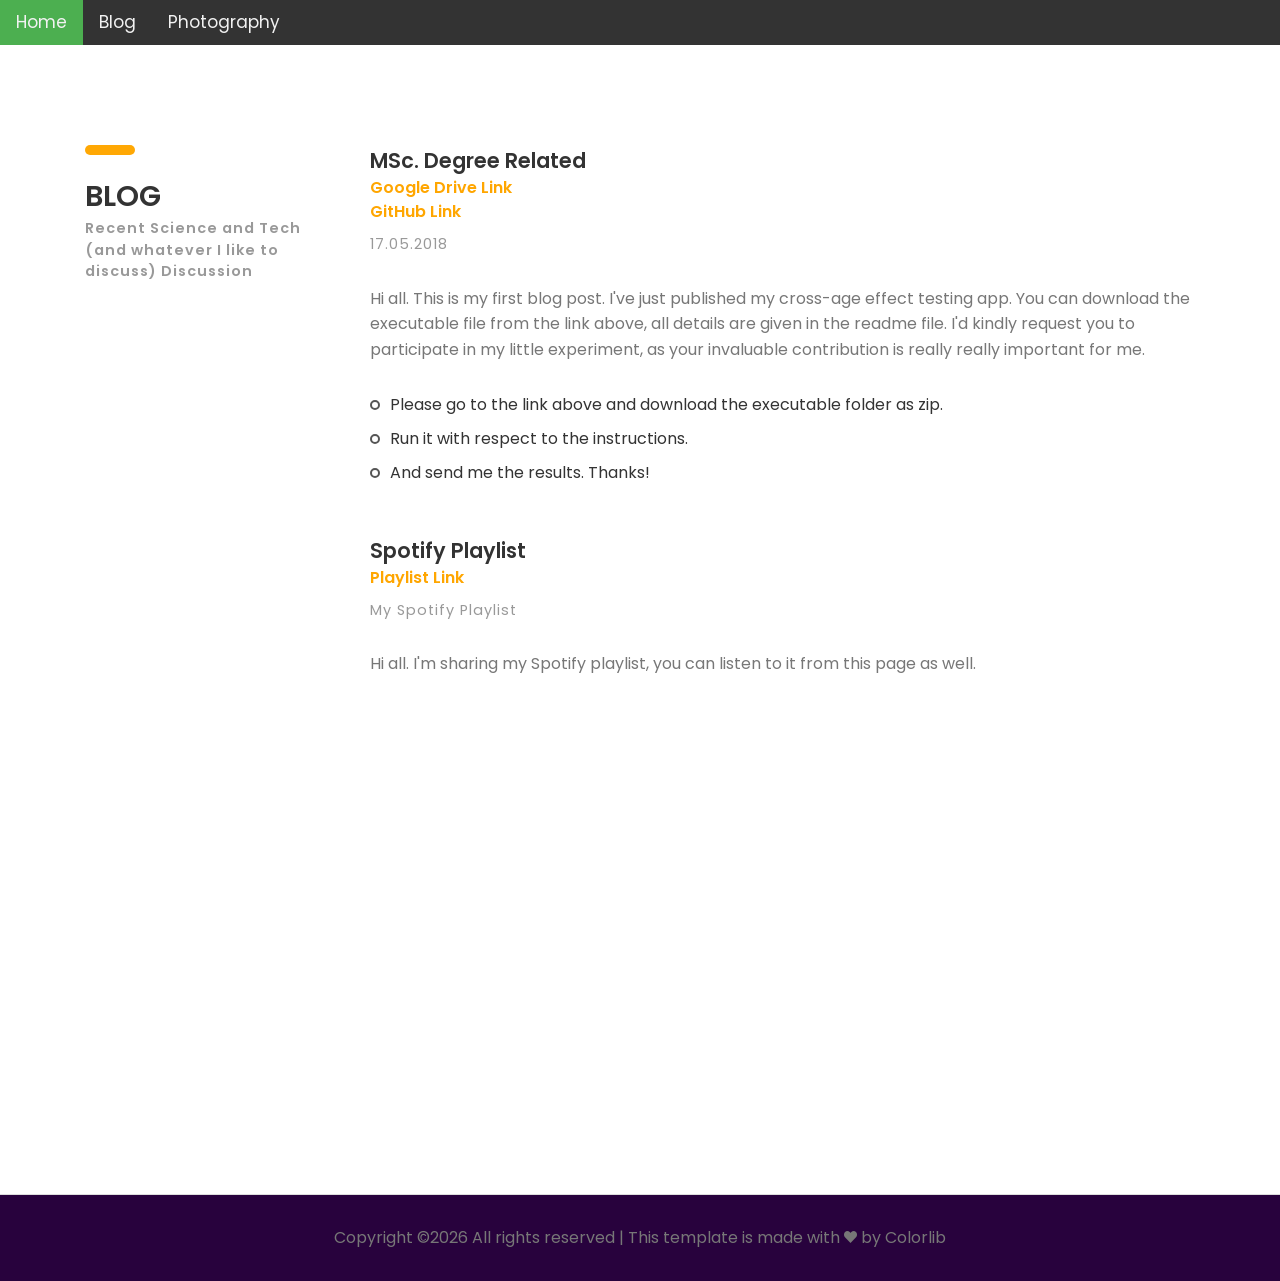
==== blog.html @ d30c562f "Update blog.html" ====
<!DOCTYPE HTML>
<html lang="en">
<head>
	<!-- Global site tag (gtag.js) - Google Analytics -->
	<script async src="https://www.googletagmanager.com/gtag/js?id=UA-119155478-1"></script>
	<script>
	  window.dataLayer = window.dataLayer || [];
	  function gtag(){dataLayer.push(arguments);}
	  gtag('js', new Date());

	  gtag('config', 'UA-119155478-1');
	</script>

	<title>Blog</title>
	<link rel="shortcut icon" type="image/png" href="images/darkside.png"/>
	<meta http-equiv="X-UA-Compatible" content="IE=edge">
    <meta name="viewport" content="width=device-width, initial-scale=1">
	<meta charset="UTF-8">


	<!-- Font -->

	<link href="https://fonts.googleapis.com/css?family=Poppins:400,500,600,700%7CAllura" rel="stylesheet">

	<!-- Stylesheets -->

	<link href="common-css/bootstrap.css" rel="stylesheet">

	<link href="common-css/ionicons.css" rel="stylesheet">

	<link href="common-css/fluidbox.min.css" rel="stylesheet">

	<link href="blog/css/styles.css" rel="stylesheet">

	<link href="blog/css/responsive.css" rel="stylesheet">

</head>
<body>

	<div class="topnav" id="myTopnav">
		<a href="index.html" class="active">Home</a>
		<a href="blog.html">Blog</a>
		<a href="photo.html">Photography</a>
		<a href="javascript:void(0);" class="icon" onclick="myFunction()">&#9776;</a>
	</div>

	<section class="experience-section section">
		<div class="container">
			<div class="row">
				<div class="col-sm-12 col-md-3">
					<div class="heading">
						<h3><b>BLOG</b></h3>
						<h6 class="font-lite-black"><b>Recent Science and Tech (and whatever I like to discuss) Discussion</b></h6>
					</div>
				</div><!-- col-sm-3 -->

				<div class="col-sm-12 col-md-9">
					<div class="experience margin-b-50">
						<h4><b>MSc. Degree Related</b></h4>
						<h5 class="font-yellow"><a href="https://drive.google.com/open?id=1n4mOW07sxT1nSWBNtvZW7d20GFe2461o" target="_blank"><b>Google Drive Link</b></a></h5>
						<h5 class="font-yellow"><a href="https://github.com/caggursoy/crossageeffect_guitest" target="_blank"><b>GitHub Link</b></a></h5>
						<h6 class="font-lite-black margin-t-10">17.05.2018</h6>
						<p class="margin-tb-30">Hi all. This is my first blog post. I've just published my cross-age effect
						testing app. You can download the executable file from the link above, all details are given in the
						readme file. I'd kindly request	you to participate in my little experiment, as your invaluable 
						contribution is really really important	for me.</p>
						<ul class="list margin-b-30">
							<li>Please go to the link above and download the executable folder as zip.</li>
							<li>Run it with respect to the instructions.</li>
							<li>And send me the results. Thanks! </li>
						</ul>
					</div><!-- experience -->
					
					<div class="experience margin-b-50">
						<h4><b>Spotify Playlist</b></h4>
						<h5 class="font-yellow"><a href="https://open.spotify.com/user/pallormortis/playlist/2cCP7rLq3fDajwgZwjm5Ws?si=7kwIcYj3Q3mMY-JAxImqTw" target="_blank"><b>Playlist Link</b></a></h5>
						<h6 class="font-lite-black margin-t-10">My Spotify Playlist</h6>
						<p class="margin-tb-30">Hi all. I'm sharing my Spotify playlist, you can
						listen to it from this page as well.</p>
						<iframe src="https://open.spotify.com/embed?uri=spotify:user:pallormortis:playlist:2cCP7rLq3fDajwgZwjm5Ws" width="300" height="380" frameborder="0" allowtransparency="true" allow="encrypted-media"></iframe>
					</div><!-- experience -->

				</div><!-- col-sm-9 -->
			</div><!-- row -->
		</div><!-- container -->
	</section><!-- experience-section -->

	<footer>
		<p class="copyright">
			<!-- Link back to Colorlib can't be removed. Template is licensed under CC BY 3.0. -->
Copyright &copy;<script>document.write(new Date().getFullYear());</script> All rights reserved | This template is made with <i class="ion-heart" aria-hidden="true"></i> by <a href="https://colorlib.com" target="_blank">Colorlib</a>
<!-- Link back to Colorlib can't be removed. Template is licensed under CC BY 3.0. -->
		</p>
	</footer>


	<!-- SCIPTS -->

	<script src="common-js/jquery-3.2.1.min.js"></script>

	<script src="common-js/tether.min.js"></script>

	<script src="common-js/bootstrap.js"></script>

	<script src="common-js/isotope.pkgd.min.js"></script>

	<script src="common-js/jquery.waypoints.min.js"></script>

	<script src="common-js/progressbar.min.js"></script>

	<script src="common-js/jquery.fluidbox.min.js"></script>

	<script src="common-js/scripts.js"></script>

</body>
</html>
---- common-css/fluidbox.min.css ----
@-webkit-keyframes a{0%{-webkit-transform:translate(-50%,-50%) rotateX(0) rotateY(0);transform:translate(-50%,-50%) rotateX(0) rotateY(0)}50%{-webkit-transform:translate(-50%,-50%) rotateX(-180deg) rotateY(0);transform:translate(-50%,-50%) rotateX(-180deg) rotateY(0)}to{-webkit-transform:translate(-50%,-50%) rotateX(-180deg) rotateY(-180deg);transform:translate(-50%,-50%) rotateX(-180deg) rotateY(-180deg)}}@keyframes a{0%{-webkit-transform:translate(-50%,-50%) rotateX(0) rotateY(0);transform:translate(-50%,-50%) rotateX(0) rotateY(0)}50%{-webkit-transform:translate(-50%,-50%) rotateX(-180deg) rotateY(0);transform:translate(-50%,-50%) rotateX(-180deg) rotateY(0)}to{-webkit-transform:translate(-50%,-50%) rotateX(-180deg) rotateY(-180deg);transform:translate(-50%,-50%) rotateX(-180deg) rotateY(-180deg)}}.fluidbox{outline:none}.fluidbox__overlay{background-color:hsla(0,0%,100%,.85);cursor:pointer;cursor:zoom-out;opacity:0;pointer-events:none;position:fixed;top:-100%;left:0;bottom:-100%;right:0;-webkit-transition:all .5s ease-in-out;transition:all .5s ease-in-out}.fluidbox--opened .fluidbox__overlay{pointer-events:auto}.fluidbox__wrap{background-position:center center;background-size:cover;margin:0 auto;position:relative;-webkit-transition:all .5s ease-in-out;transition:all .5s ease-in-out}.fluidbox--closed .fluidbox__thumb,.fluidbox__thumb{-webkit-transition:opacity 0s ease-in-out 0s;transition:opacity 0s ease-in-out 0s}.fluidbox__ghost{background-size:100% 100%;background-position:center center;background-repeat:no-repeat;position:absolute;-webkit-transition:opacity 0s 0s,-webkit-transform .5s 0s;transition:opacity 0s 0s,-webkit-transform .5s 0s;transition:opacity 0s 0s,transform .5s 0s;transition:opacity 0s 0s,transform .5s 0s,-webkit-transform .5s 0s}.fluidbox--opened .fluidbox__ghost{cursor:pointer;cursor:zoom-out}.fluidbox--closed .fluidbox__ghost{-webkit-transition:opacity 0s .5s,-webkit-transform .5s 0s;transition:opacity 0s .5s,-webkit-transform .5s 0s;transition:opacity 0s .5s,transform .5s 0s;transition:opacity 0s .5s,transform .5s 0s,-webkit-transform .5s 0s}.fluidbox__loader{opacity:0;-webkit-perspective:200px;perspective:200px;pointer-events:none;position:absolute;top:0;left:0;bottom:0;right:0}.fluidbox__loader:before{background-color:hsla(0,0%,100%,.85);content:'';-webkit-transform-style:preserve-3d;transform-style:preserve-3d;position:absolute;top:50%;left:50%;width:20%;padding-bottom:20%;-webkit-transform:translate(-50%,-50%);transform:translate(-50%,-50%);-webkit-transition-property:-webkit-transform;transition-property:-webkit-transform;transition-property:transform;transition-property:transform,-webkit-transform;-webkit-transition-duration:.5s;transition-duration:.5s;-webkit-transition-delay:0s;transition-delay:0s}.fluidbox--loading .fluidbox__loader{opacity:1;-webkit-transition:opacity .5s ease-in-out .5s;transition:opacity .5s ease-in-out .5s}.fluidbox--loading .fluidbox__loader:before{-webkit-animation:a 1s 0s infinite ease-in-out forwards;animation:a 1s 0s infinite ease-in-out forwards}
/*# sourceMappingURL=fluidbox.min.css.map */
---- blog/css/styles.css ----
/*
====================================================

* 	[Master Stylesheet]

	Theme Name :
	Version    :
	Author     :
	Author URI :

====================================================

	TOC

	1. PRIMARY STYLES
	2. COMMONS FOR PAGE DESIGN
	3. INTRO SECTION
		HEADER
		INTRO
	4. ABOUT SECTION
	5. EXPERIENCE SECTION
	6. PORFOLIO SECTION
	7. EDUCATION SECTION
	8. FOOTER

====================================================
/* added */
/* Add a black background color to the top navigation */
.topnav {
    background-color: #333;
    overflow: hidden;
}

/* Style the links inside the navigation bar */
.topnav a {
    float: left;
    display: block;
    color: #f2f2f2;
    text-align: center;
    padding: 14px 16px;
    text-decoration: none;
    font-size: 17px;
}

/* Change the color of links on hover */
.topnav a:hover {
    background-color: #ddd;
    color: black;
}

/* Add an active class to highlight the current page */
.active {
    background-color: #4CAF50;
    color: white;
}

/* Hide the link that should open and close the topnav on small screens */
.topnav .icon {
    display: none;
}

/* ---------------------------------
1. PRIMARY STYLES
--------------------------------- */

html{ font-size: 100%; height: 100%; overflow-x: hidden; margin: 0px;  padding: 0px; touch-action: manipulation; }


body{ font-size: 16px; font-family: 'Poppins', serif; width: 100%; height: 100%; margin: 0; font-weight: 400;
	-webkit-font-smoothing: antialiased; -moz-osx-font-smoothing: grayscale; word-wrap: break-word;
	color: #333; }

h1, h2, h3, h4, h5, h6, p, a, ul, span, li, img, inpot, button{ margin: 0; padding: 0; }

h1,h2,h3,h4,h5,h6{ line-height: 1.5; font-weight: inherit; }

h1,h2,h3{ font-family: 'Poppins', cursive; }

p{ line-height: 1.6; font-size: 1em; font-weight: 400; color: #777; }

h1{ font-size: 4em; line-height: 1; }
h2{ font-size: 2.2em; line-height: 1.1; }
h3{ font-size: 1.8em; }
h4{ font-size: 1.3em; }
h5{ font-size: 1em; }
h6{ font-size: .9em; letter-spacing: 1px; }

a, button{ display: inline-block; text-decoration: none; color: inherit; line-height: 1;
	-webkit-transition: all .25s ease-in-out; transition: all .25s ease-in-out; }

a:focus, a:active, a:hover,
button:focus, button:active, button:hover,
a b.light-color:hover{ text-decoration: none; color: #FFA804; }

b{ font-weight: 600; }

img{ width: 100%; }

li{ list-style: none; display: inline-block; }

span{ display: inline-block; }

button{ outline: 0; border: 0; background: none; cursor: pointer; }

.icon{ font-size: 1.1em; display: inline-block; line-height: inherit; }

[class^="icon-"]:before, [class*=" icon-"]:before{ line-height: inherit; }

b.max-bold{ font-weight: 700; }



/* ---------------------------------
2. COMMONS FOR PAGE DESIGN
--------------------------------- */

.section{ padding: 100px 0 50px; border-bottom: 1px solid #ddd; }

.section .heading{ margin-bottom: 60px; }

.section .heading:before{ content:''; height: 10px; width: 50px; border-radius: 5px;
	margin-bottom: 20px; display: block; background: #FFA804; }

.margin-t-10{ margin-top: 10px; }

.margin-b-30{ margin-bottom: 30px; }
.margin-b-50{ margin-bottom: 50px; }

.margin-tb-30{ margin-top: 30px; margin-bottom: 30px; }

.font-yellow{ color: #FFA600; }

.font-semi-white{ color: #ddd; }

.font-lite-black{ color: #999; }



/* ---------------------------------
3. INTRO SECTION
--------------------------------- */

.intro-section{ padding: 50px 0; position: relative; background-size: cover;
	z-index: 1;background-image: url(../../images/slider-3-1920x1080.jpg); }

.intro-section:before{ content:''; z-index: -1; position: absolute; top: 0; bottom: 0; left: 0;
	right: 0; background: rgba(0,0,0, .2); }


/* HEADER */
.intro-section .heading-wrapper{ border-radius: 5px; padding: 30px 40px 20px; margin-bottom: 50px;
	background: #FFAD01; color: #fff; }

.intro-section .info{ margin-bottom: 10px; }

.intro-section .info .icon{ float: left; font-size: 30px; }

.intro-section .info .right-area{ margin-left: 45px; }


/* INTRO */

.intro{ color: #fff; }

.intro .profile-img{ max-width: 400px; border-radius: 5px; overflow: hidden; }

.intro .information > li{ display: block; margin: 5px 0; }

.intro .social-icons > li > a{ height: 35px; line-height: 35px; width: 35px; border-radius: 20px;
	overflow: hidden; z-index: 1; position: relative; margin: 0 5px 5px; text-align: center;
	background: #887392; color: #fff; }

.intro .social-icons > li > a:after{ content: ''; position: absolute; bottom: 0; left: 0; right: 0;
	top: 0; z-index: -1; border-radius: 20px; background: #FFA804;
	-webkit-transition: all .2s ease; transition: all .2s ease;
	-webkit-transform: scale(0); transform: scale(0); }

.intro .social-icons > li > a:hover:after{ -webkit-transform: scale(1); transform: scale(1); }


.intro .downlad-btn{ padding: 15px 30px; border-radius: 4px; float: right; margin-top: 30px;
	box-shadow: inset 0 0px 4px rgba(0,0,0,.3); background: #FFAD01; color: #fff;
	-webkit-transition: all .2s ease; transition: all .2s ease; }

.intro .downlad-btn:hover{ -webkit-transform: translateY(-4px); transform: translateY(-4px); }



/* ---------------------------------
4. ABOUT SECTION
--------------------------------- */

.radial-progress{ position: relative; max-width: 200px; margin: 0 auto; }

.radial-progress .progressbar-text{ font-size: 2.2em; font-weight: 500;
	padding-bottom: 25px!important; color: #333!important; }

.radial-progress .progressbar-text:after{ content:'%'; }

.radial-progress .progress-title{ position: absolute; top: 50%; left: 50%; width: 100%;
	letter-spacing: 0; text-align: center; transform: translate(-50%, 15px); color: #777; }



/* ---------------------------------
5. EXPERIENCE SECTION
--------------------------------- */

.experience .list > li{ display: block; position: relative; margin-bottom: 10px; padding-left: 20px; }

.experience .list > li:before{ content: ''; position: absolute; top: 50%; left: 0; height: 10px;
	width: 10px; margin-top: -5px; display: block; border-radius: 10px; border: 2px solid #555; }



/* ---------------------------------
6. PORFOLIO SECTION
--------------------------------- */

.portfolio-section{ position: relative; }

.portfolio-section .portfolioFilter{ margin-top: 60px; color: #666; }

.portfolio-section .portfolioFilter a{ margin: 10px 10px 0 0; }

.portfolio-section .portfolioFilter a.current{ color: #FFA804; }

.portfolio-section .portfolioContainer{ margin-left: -15px; margin-right: -15px; }

.portfolio-section .p-item{ width: 25%; padding: 0 7.5px 0px; margin-top: 15px; }

.portfolio-section .p-item a{ display: inline-block; position: relative; }



/* ---------------------------------
7. EDUCATION SECTION
--------------------------------- */

.education-wrapper{ position: relative; }

.education-wrapper:after{ content:''; position: absolute; top: 8px; bottom: 0; left: -51px;
	width: 2px; background: #ccc; }

.education-wrapper .education{ position: relative; }

.education-wrapper .education:after{ content:''; position: absolute; top: 8px; left: -58px; width: 16px;
	height: 16px; border-radius: 10px; z-index: 1;
	box-shadow: 0 0 0 8px rgba(255,171,0, .4); background: #FFAB00; }



/* ---------------------------------
8. FOOTER
--------------------------------- */

.copyright{ text-align: center; padding: 30px 0; background: #28023D; }
---- blog/css/responsive.css ----
/* added */
/* When the screen is less than 600 pixels wide, hide all links, except for the first one ("Home"). Show the link that contains should open and close the topnav (.icon) */
@media screen and (max-width: 600px) {
  .topnav a:not(:first-child) {display: none;}
  .topnav a.icon {
    float: right;
    display: block;
  }
}

/* The "responsive" class is added to the topnav with JavaScript when the user clicks on the icon. This class makes the topnav look good on small screens (display the links vertically instead of horizontally) */
@media screen and (max-width: 600px) {
  .topnav.responsive {position: relative;}
  .topnav.responsive a.icon {
    position: absolute;
    right: 0;
    top: 0;
  }
  .topnav.responsive a {
    float: none;
    display: block;
    text-align: left;
  }
}

/* Screens Resolution : 992px
-------------------------------------------------------------------------- */
@media only screen and (max-width: 1200px) {

}

/* Screens Resolution : 992px
-------------------------------------------------------------------------- */
@media only screen and (max-width: 992px) {





	/* ---------------------------------
	7. EDUCATION SECTION
	--------------------------------- */

	.education-wrapper:after,
	.education-wrapper .education:after{ display: none; }
}

/* Screens Resolution : 767px
-------------------------------------------------------------------------- */
@media only screen and (max-width: 767px) {

	/* ---------------------------------
	1. PRIMARY STYLES
	--------------------------------- */

	p{ line-height: 1.4; }

	h1{ font-size: 3em; }
	h2{ font-size: 2em; }
	h3{ font-size: 1.8em; }



	/* ---------------------------------
	2. COMMONS FOR PAGE DESIGN
	--------------------------------- */

	.section{ padding: 50px 0 0px; }

	.section .heading{ margin-bottom: 30px; }


	/* ---------------------------------
	3. INTRO SECTION
	--------------------------------- */

	/* INTRO */

	.intro .downlad-btn{ float: none; }

		/* ---------------------------------
	6. PORFOLIO SECTION
	--------------------------------- */

	.portfolio-section .portfolioFilter{ margin-top: 0px; margin-bottom: 20px; }

	.portfolio-section .p-item{ width: 50%; }

}

/* Screens Resolution : 575px
-------------------------------------------------------------------------- */
@media only screen and (max-width: 575px) {

	/* ---------------------------------
	1. PRIMARY STYLES
	--------------------------------- */

	body{ font-size: 14px;  }

	/* ---------------------------------
	6. PORFOLIO SECTION
	--------------------------------- */

	.portfolio-section .p-item{ width: 100%; }

}

/* Screens Resolution : 479px
-------------------------------------------------------------------------- */
@media only screen and (max-width: 479px) {


}

/* Screens Resolution : 359px
-------------------------------------------------------------------------- */
@media only screen and (max-width: 359px) {



}

/* Screens Resolution : 290px
-------------------------------------------------------------------------- */
@media only screen and (max-width: 290px) {


}

/* Screens Resolution : 290px
-------------------------------------------------------------------------- */
@media only screen and (max-width: 260px) {


}
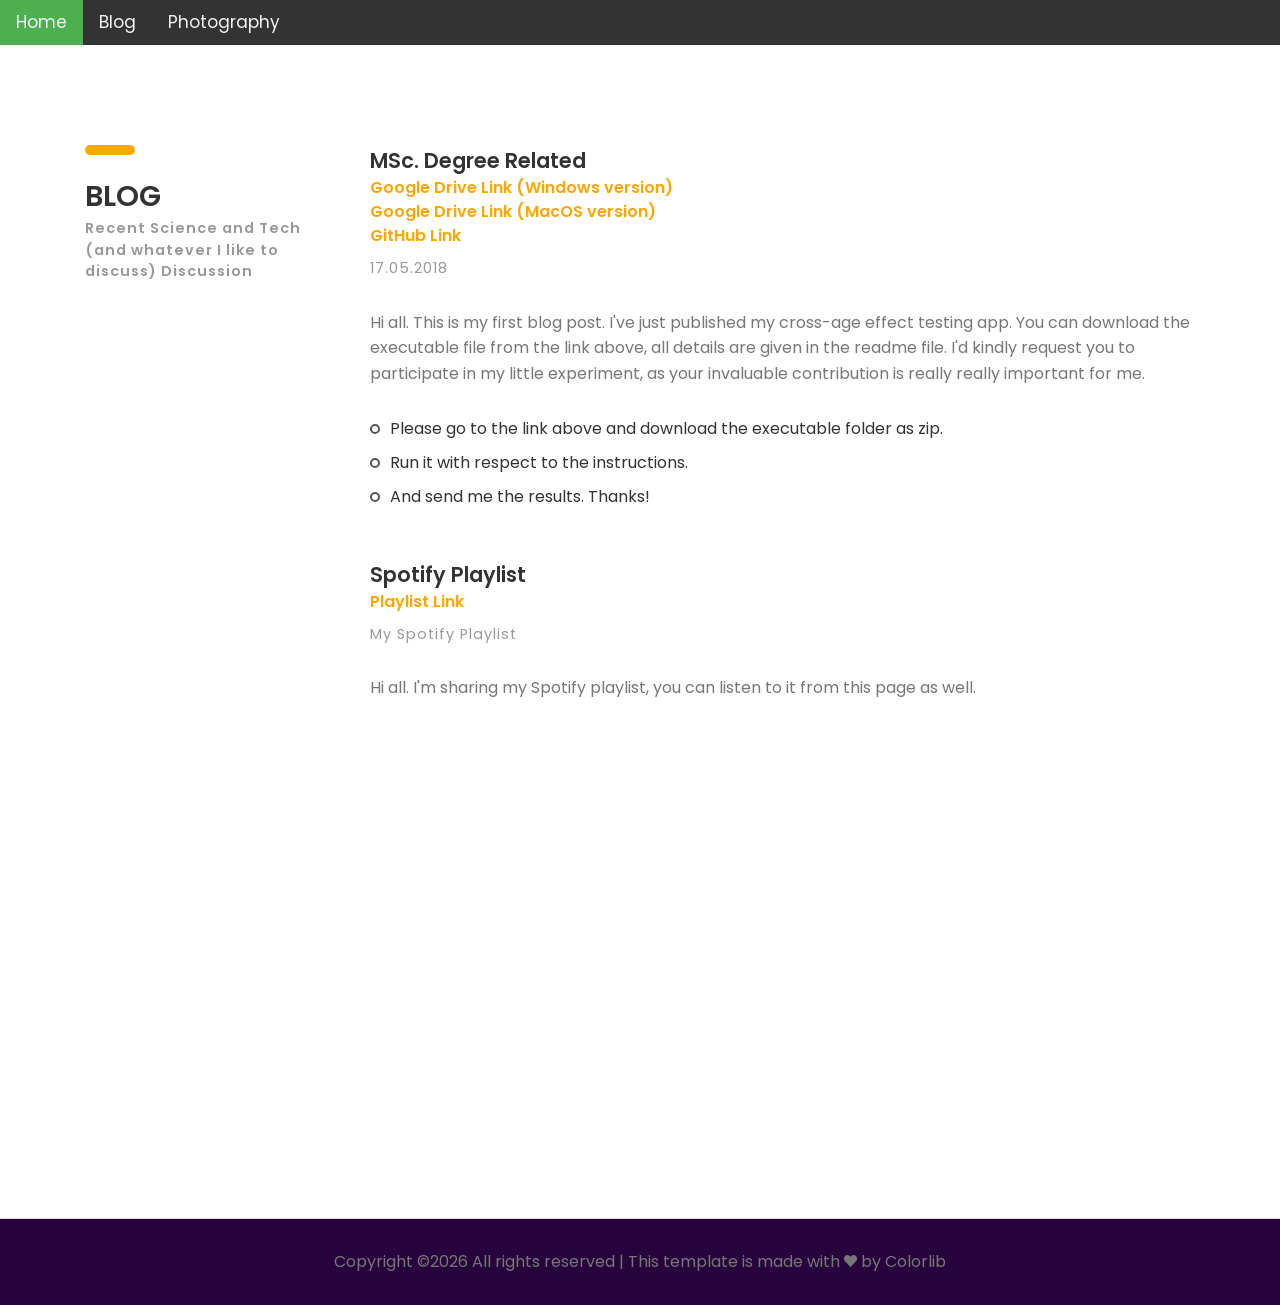
==== commit d4d7062e: "Update blog.html" ====
--- a/blog.html
+++ b/blog.html
@@ -57,7 +57,8 @@
 				<div class="col-sm-12 col-md-9">
 					<div class="experience margin-b-50">
 						<h4><b>MSc. Degree Related</b></h4>
-						<h5 class="font-yellow"><a href="https://drive.google.com/open?id=1n4mOW07sxT1nSWBNtvZW7d20GFe2461o" target="_blank"><b>Google Drive Link</b></a></h5>
+						<h5 class="font-yellow"><a href="https://drive.google.com/open?id=1lv9E_UeWf1UAcakV8C0YZn_mHA4AR9aP" target="_blank"><b>Google Drive Link (Windows version)</b></a></h5>
+						<h5 class="font-yellow"><a href="https://drive.google.com/file/d/1n4mOW07sxT1nSWBNtvZW7d20GFe2461o/view?usp=sharing" target="_blank"><b>Google Drive Link (MacOS version)</b></a></h5>
 						<h5 class="font-yellow"><a href="https://github.com/caggursoy/crossageeffect_guitest" target="_blank"><b>GitHub Link</b></a></h5>
 						<h6 class="font-lite-black margin-t-10">17.05.2018</h6>
 						<p class="margin-tb-30">Hi all. This is my first blog post. I've just published my cross-age effect
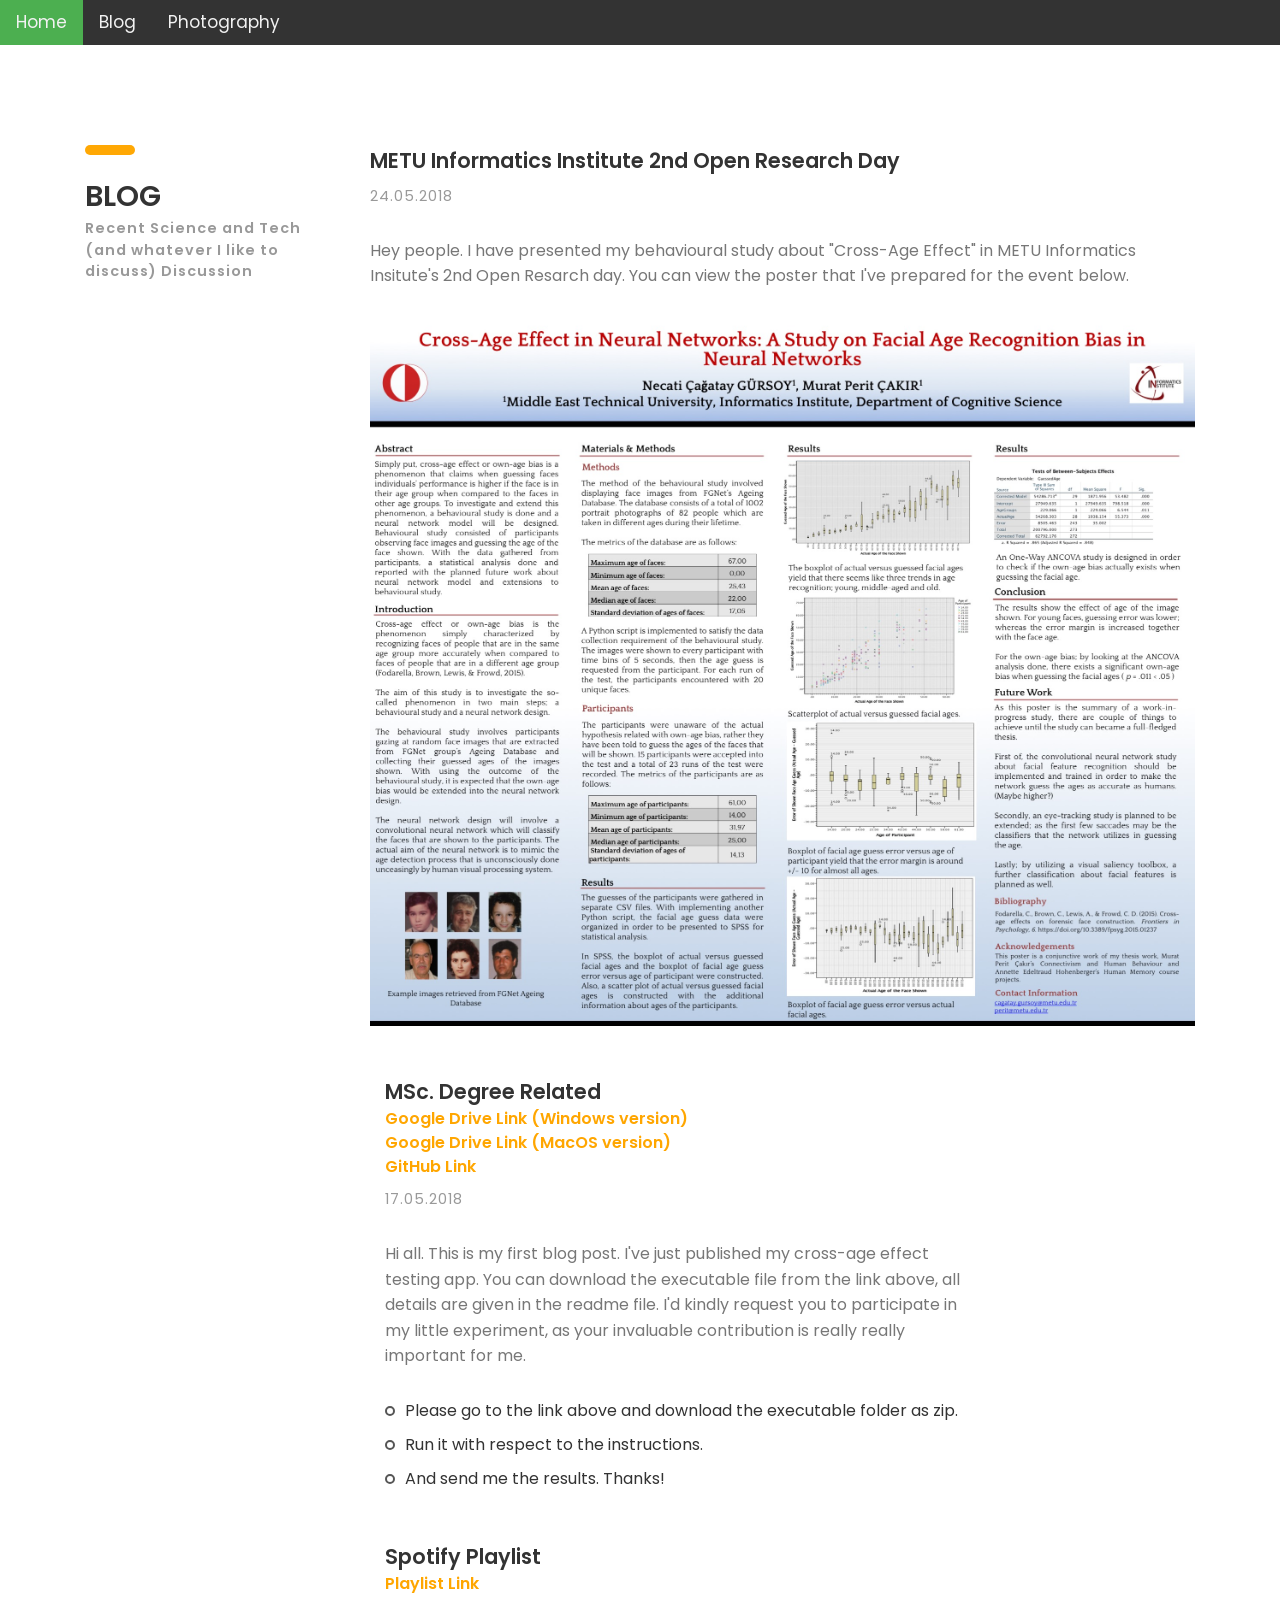
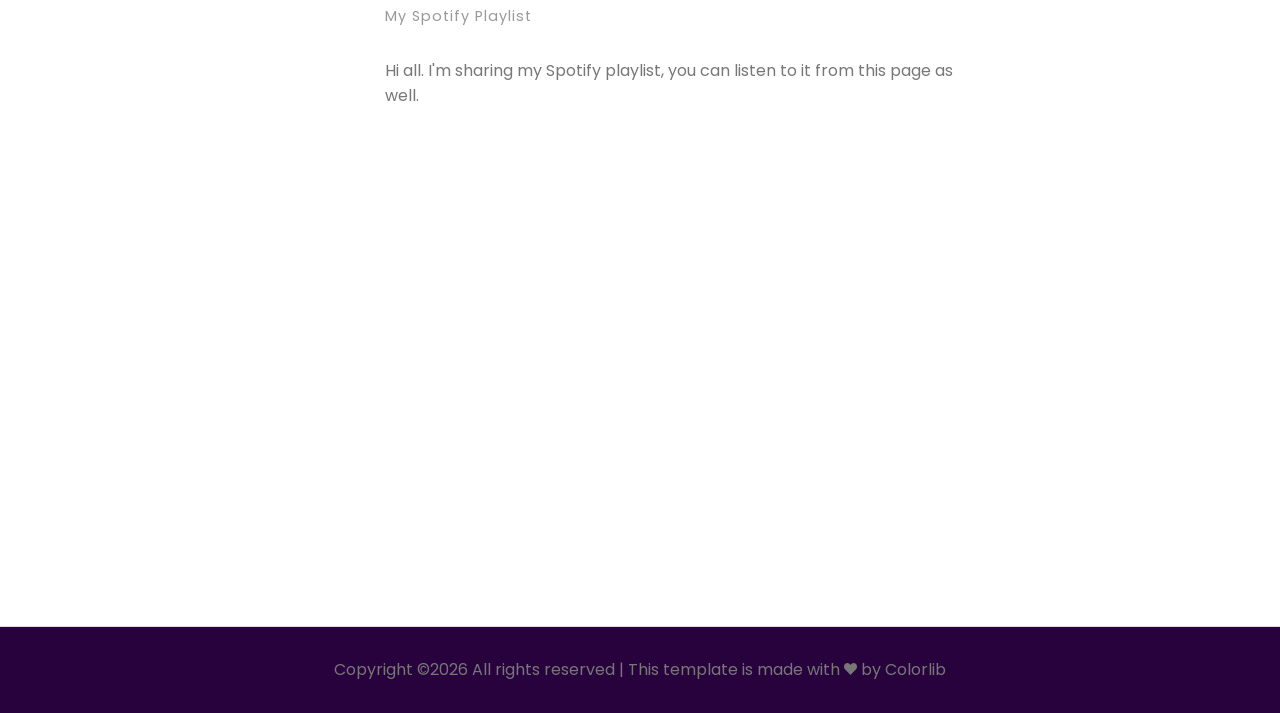
==== commit a11a2dd3: "Update blog.html" ====
--- a/blog.html
+++ b/blog.html
@@ -56,6 +56,16 @@
 
 				<div class="col-sm-12 col-md-9">
 					<div class="experience margin-b-50">
+						<h4><b>METU Informatics Institute 2nd Open Research Day</b></h4>
+						<h6 class="font-lite-black margin-t-10">24.05.2018</h6>
+						<p class="margin-tb-30">Hey people. I have presented my behavioural study about "Cross-Age Effect"
+						in METU Informatics Insitute's 2nd Open Resarch day. You can view the poster that I've prepared for the event below.
+					 </p>
+					 <img src="blog/necaticagataygursoy_cae.jpg" alt=""></a>
+					</div><!-- experience -->
+
+				<div class="col-sm-12 col-md-9">
+					<div class="experience margin-b-50">
 						<h4><b>MSc. Degree Related</b></h4>
 						<h5 class="font-yellow"><a href="https://drive.google.com/open?id=1lv9E_UeWf1UAcakV8C0YZn_mHA4AR9aP" target="_blank"><b>Google Drive Link (Windows version)</b></a></h5>
 						<h5 class="font-yellow"><a href="https://drive.google.com/file/d/1n4mOW07sxT1nSWBNtvZW7d20GFe2461o/view?usp=sharing" target="_blank"><b>Google Drive Link (MacOS version)</b></a></h5>
@@ -63,7 +73,7 @@
 						<h6 class="font-lite-black margin-t-10">17.05.2018</h6>
 						<p class="margin-tb-30">Hi all. This is my first blog post. I've just published my cross-age effect
 						testing app. You can download the executable file from the link above, all details are given in the
-						readme file. I'd kindly request	you to participate in my little experiment, as your invaluable 
+						readme file. I'd kindly request	you to participate in my little experiment, as your invaluable
 						contribution is really really important	for me.</p>
 						<ul class="list margin-b-30">
 							<li>Please go to the link above and download the executable folder as zip.</li>
@@ -71,7 +81,7 @@
 							<li>And send me the results. Thanks! </li>
 						</ul>
 					</div><!-- experience -->
-					
+
 					<div class="experience margin-b-50">
 						<h4><b>Spotify Playlist</b></h4>
 						<h5 class="font-yellow"><a href="https://open.spotify.com/user/pallormortis/playlist/2cCP7rLq3fDajwgZwjm5Ws?si=7kwIcYj3Q3mMY-JAxImqTw" target="_blank"><b>Playlist Link</b></a></h5>
